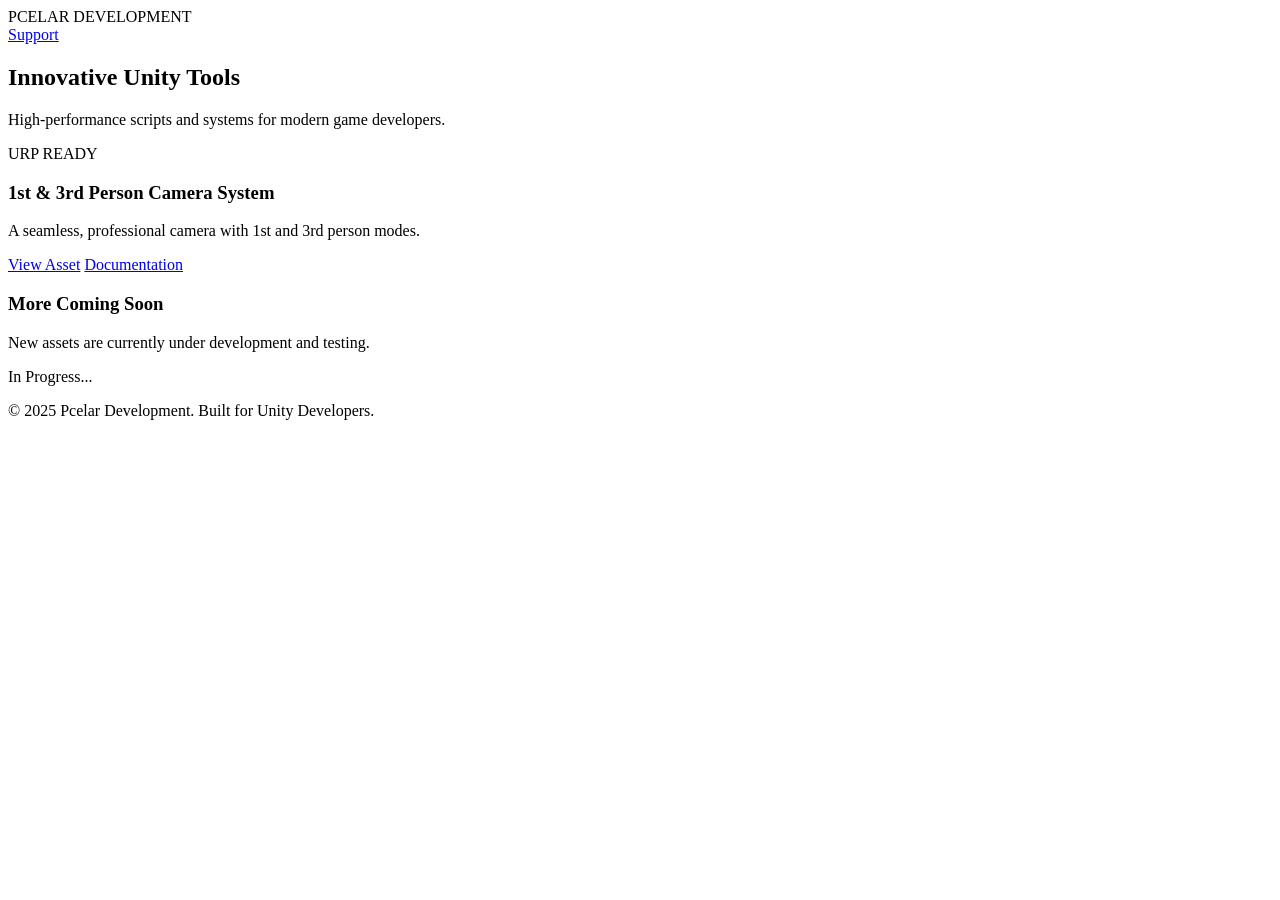
==== index.html @ 0607dc24 "Update and rename SimpleWebsite.html to index.html" ====
<!DOCTYPE html>
<html lang="en">
<head>
    <meta charset="UTF-8">
    <meta name="viewport" content="width=device-width, initial-scale=1.0">
    <title>Pcelar Development | Unity Asset Portfolio</title>
    <link rel="stylesheet" href="style.css">
    <link href="https://fonts.googleapis.com/css2?family=Inter:wght@400;700&display=swap" rel="stylesheet">
</head>
<body>

    <header>
        <div class="logo">PCELAR DEVELOPMENT</div>
        <nav>
            <a href="mailto:pcelar1@email.com">Support</a>
        </nav>
    </header>

    <main class="container">
        <section class="hero">
            <h1>Innovative Unity Tools</h1>
            <p>High-performance scripts and systems for modern game developers.</p>
        </section>

        <section class="package-grid">
            <div class="package-card">
                <div class="badge">URP READY</div>
                <h3>1st & 3rd Person Camera System</h3>
                <p>A seamless, professional camera with 1st and 3rd person modes.</p>
                <div class="card-footer">
                    <a href="#" class="btn primary">View Asset</a>
                    <a href="#" class="btn secondary">Documentation</a>
                </div>
            </div>

            <div class="package-card empty">
                <h3>More Coming Soon</h3>
                <p>New assets are currently under development and testing.</p>
                <div class="card-footer">
                    <span class="status">In Progress...</span>
                </div>
            </div>
        </section>
    </main>

    <footer>
        <p>&copy; 2025 Pcelar Development. Built for Unity Developers.</p>
    </footer>

</body>

</html>
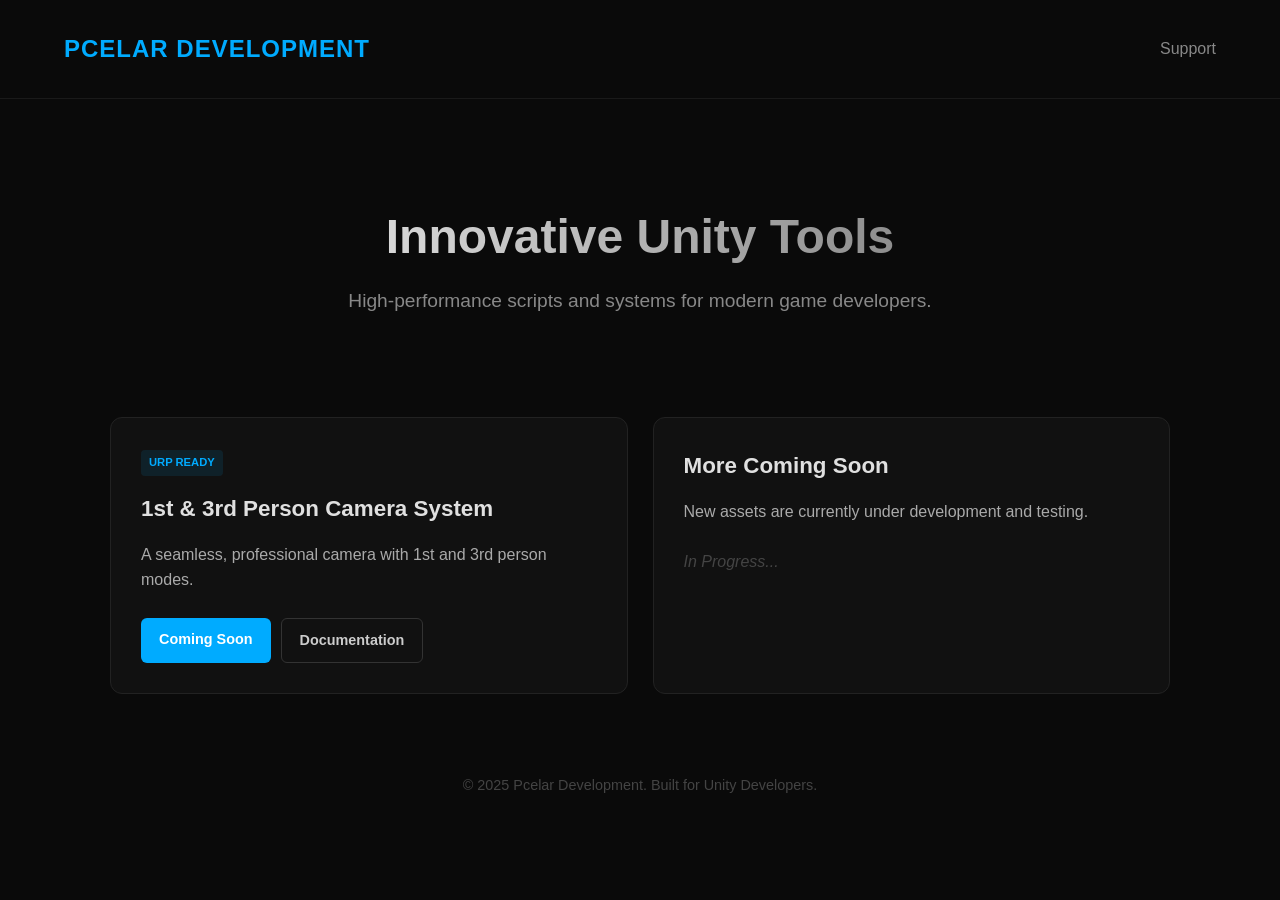
==== commit 55c7f922: "Update index.html" ====
--- a/index.html
+++ b/index.html
@@ -28,8 +28,8 @@
                 <h3>1st & 3rd Person Camera System</h3>
                 <p>A seamless, professional camera with 1st and 3rd person modes.</p>
                 <div class="card-footer">
-                    <a href="#" class="btn primary">View Asset</a>
-                    <a href="#" class="btn secondary">Documentation</a>
+                    <a href="#" class="btn primary">Coming Soon</a> 
+                    <a href="Manual.pdf" class="btn secondary">Documentation</a>
                 </div>
             </div>
 
@@ -48,5 +48,4 @@
     </footer>
 
 </body>
-
 </html>
--- a/style.css
+++ b/style.css
@@ -0,0 +1,155 @@
+/* General Reset */
+* {
+    box-sizing: border-box;
+    margin: 0;
+    padding: 0;
+}
+
+body {
+    background-color: #0a0a0a; /* True dark background */
+    color: #e0e0e0;
+    font-family: 'Inter', sans-serif;
+    line-height: 1.6;
+}
+
+.container {
+    max-width: 1100px;
+    margin: 0 auto;
+    padding: 0 20px;
+}
+
+/* Header */
+header {
+    display: flex;
+    justify-content: space-between;
+    align-items: center;
+    padding: 30px 5%;
+    border-bottom: 1px solid #1a1a1a;
+}
+
+.logo {
+    font-weight: 700;
+    font-size: 1.5rem;
+    color: #00abff; /* Electric Blue */
+    letter-spacing: 1px;
+}
+
+nav a {
+    color: #888;
+    text-decoration: none;
+    transition: 0.3s;
+}
+
+nav a:hover {
+    color: #fff;
+}
+
+/* Hero Section */
+.hero {
+    text-align: center;
+    padding: 100px 0 60px;
+}
+
+.hero h1 {
+    font-size: 3rem;
+    margin-bottom: 10px;
+    background: linear-gradient(to right, #fff, #666);
+    -webkit-background-clip: text;
+    -webkit-text-fill-color: transparent;
+}
+
+.hero p {
+    color: #888;
+    font-size: 1.2rem;
+}
+
+/* Package Grid */
+.package-grid {
+    display: grid;
+    grid-template-columns: repeat(auto-fit, minmax(320px, 1fr));
+    gap: 25px;
+    margin-top: 40px;
+}
+
+.package-card {
+    background: #111;
+    border: 1px solid #222;
+    border-radius: 12px;
+    padding: 30px;
+    position: relative;
+    transition: all 0.3s ease;
+}
+
+.package-card:hover {
+    border-color: #00abff;
+    transform: translateY(-5px);
+    box-shadow: 0 10px 30px rgba(0, 171, 255, 0.1);
+}
+
+.badge {
+    display: inline-block;
+    background: rgba(0, 171, 255, 0.1);
+    color: #00abff;
+    font-size: 0.7rem;
+    padding: 4px 8px;
+    border-radius: 4px;
+    margin-bottom: 15px;
+    font-weight: bold;
+}
+
+.package-card h3 {
+    margin-bottom: 15px;
+    font-size: 1.4rem;
+}
+
+.package-card p {
+    color: #aaa;
+    margin-bottom: 25px;
+}
+
+/* Buttons */
+.card-footer {
+    display: flex;
+    gap: 10px;
+}
+
+.btn {
+    padding: 10px 18px;
+    border-radius: 6px;
+    text-decoration: none;
+    font-size: 0.9rem;
+    font-weight: 600;
+    transition: 0.2s;
+}
+
+.btn.primary {
+    background-color: #00abff;
+    color: #fff;
+}
+
+.btn.primary:hover {
+    background-color: #008ecc;
+}
+
+.btn.secondary {
+    border: 1px solid #333;
+    color: #ccc;
+}
+
+.btn.secondary:hover {
+    background: #222;
+    color: #fff;
+}
+
+.status {
+    color: #444;
+    font-style: italic;
+}
+
+/* Footer */
+footer {
+    text-align: center;
+    padding: 80px 0 40px;
+    color: #444;
+    font-size: 0.9rem;
+}
